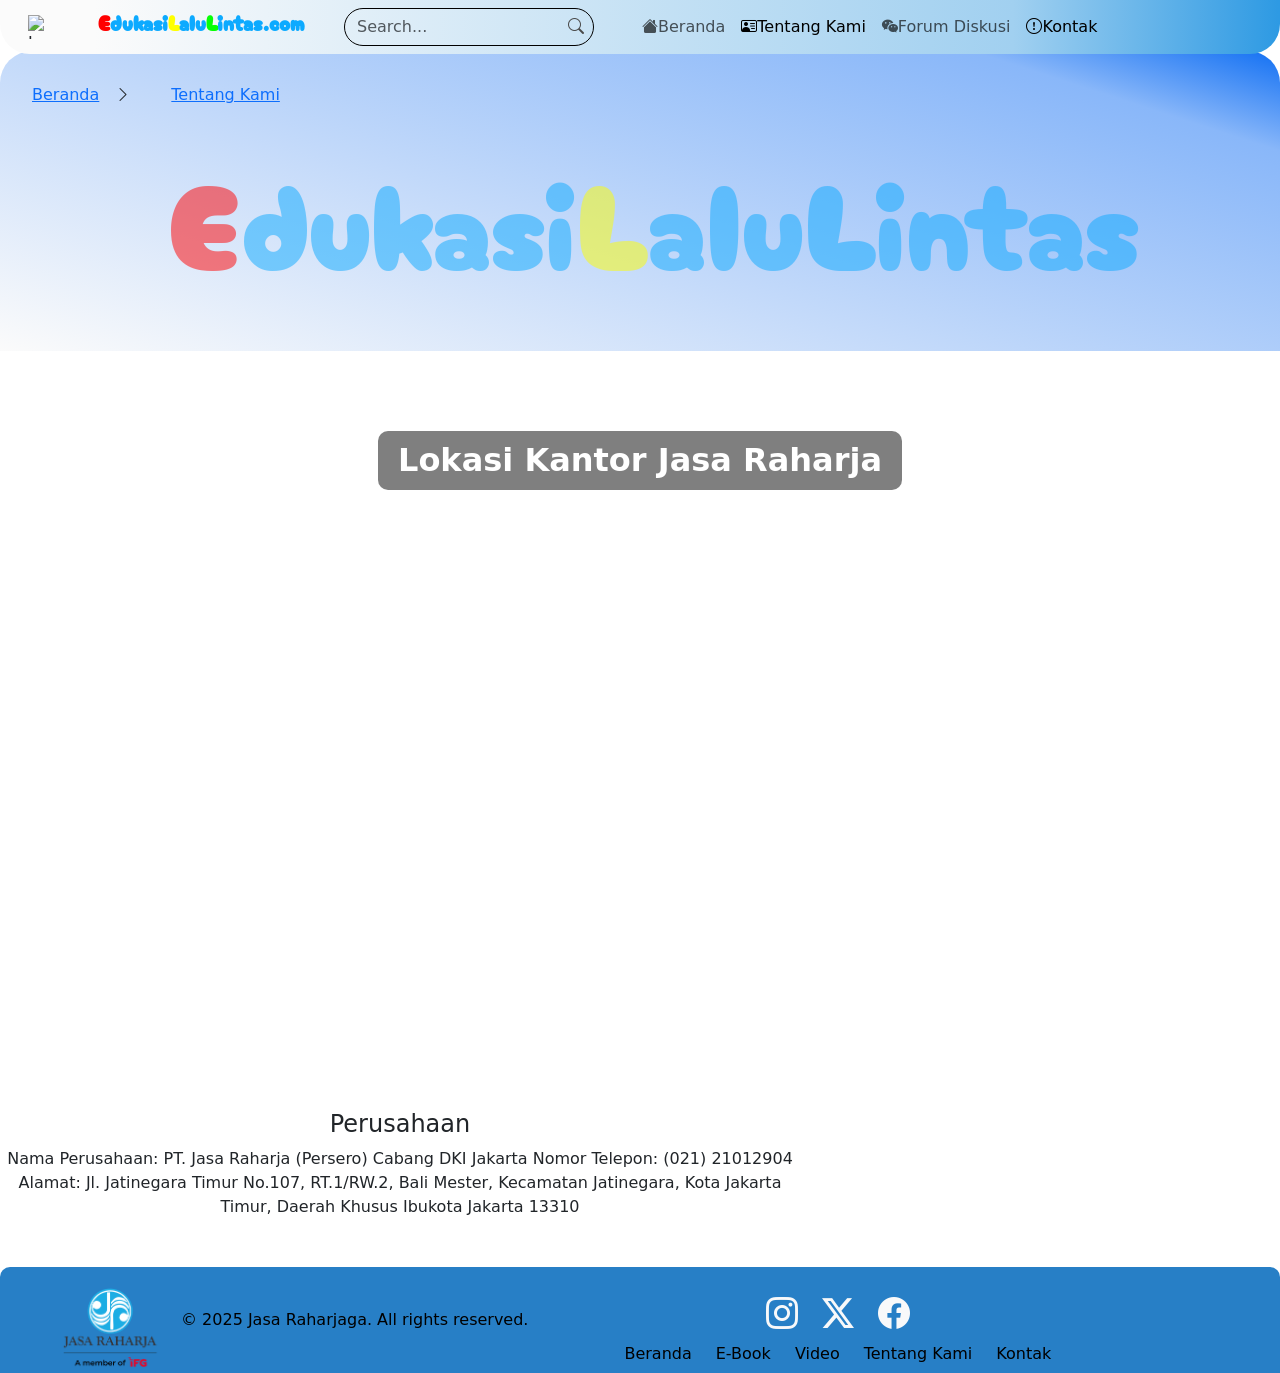
==== Kontak.html @ 4a332c79 "update ke-2 belom fix" ====
<!DOCTYPE html>
<html lang="en">
<head>
    <meta charset="UTF-8">
    <meta name="viewport" content="width=device-width, initial-scale=1.0">
    <title>Jasa Raharja</title>

    
        <!-- This is my CSS -->
    <link rel="stylesheet" href="Asset/CSS/navbar.css">
    <link rel="stylesheet" href="Asset/CSS/header.css">
    <link rel="stylesheet" href="Asset/CSS/footer.css">
    <link rel="stylesheet" href="Asset/CSS/kontak.css">

    <!-- This is Boostrap -->
    <link href="https://cdn.jsdelivr.net/npm/bootstrap@5.3.8/dist/css/bootstrap.min.css" rel="stylesheet" integrity="sha384-sRIl4kxILFvY47J16cr9ZwB07vP4J8+LH7qKQnuqkuIAvNWLzeN8tE5YBujZqJLB" crossorigin="anonymous">
    <link href="https://cdn.jsdelivr.net/npm/bootstrap-icons@1.11.3/font/bootstrap-icons.css" rel="stylesheet">

    <!-- This is font google -->
    <link rel="preconnect" href="https://fonts.googleapis.com">
    <link rel="preconnect" href="https://fonts.gstatic.com" crossorigin>
    <link href="https://fonts.googleapis.com/css2?family=Arimo:wght@700&family=Cherry+Bomb+One&family=DM+Serif+Display:ital@0;1&family=Rubik+Mono+One&display=swap" rel="stylesheet">
</head>
<body>

    <!-- This is navbar -->
     <nav class="navbar navbar-expand-lg  p-3 fixed-top">
  <div class="container-fluid">
    <button class="navbar-toggler" type="button" data-bs-toggle="collapse" data-bs-target="#navbarTogglerDemo03" aria-controls="navbarTogglerDemo03" aria-expanded="false" aria-label="Toggle navigation">
      <span class="navbar-toggler-icon"></span>
    </button>
    <img src="" alt="Jasa Maharga Logo" width="30" height="24" />
    <h6 style="font-size: 20px; color: rgb(12, 170, 255);"><span style="color: red; font-family: 'Cherry Bomb One', system-ui;">E</span>dukasi<span style="color: yellow">L</span>alu<span style="color:rgb(6, 255, 6)">L</span>intas.com</h6>
      <div class="search-container">
    <input type="text" class="form-control search-input" style="border-radius: 20px; background-color: transparent; border: 1px solid black;" placeholder="Search...">
    <i class="bi bi-search search-icon"></i>
  </div>
    <div class="collapse navbar-collapse" id="navbarTogglerDemo03">
      <ul class="navbar-nav me-auto mb-2 mb-lg-0">
        <li class="nav-item">
          <a class="nav-link" href="index.html"><i class="bi bi-house-fill"></i>Beranda</a>
        </li>
        <li class="nav-item">
          <a class="nav-link active" href="Tentangkami.html"><i class="bi bi-person-vcard"></i>Tentang Kami</a>
        </li>
        <li class="nav-item">
          <a class="nav-link" href="ForumDiskusi.html"><i class="bi bi-wechat"></i>Forum Diskusi</a>
        </li>
        <li class="nav-item">
          <a class="nav-link active" aria-current="page" href="Kontak.html"><i class="bi bi-exclamation-circle"></i>Kontak</a>
        </li>
      </ul>
    </div>
  </div>
</nav>

<!-- end navbar -->
<!-- This is header -->
    <header>
        <div class="container-fluid d-flex p-2 rounded-top-5 mb-5">
            <p class="mt-4 mx-4"><a href="#Beranda">Beranda</a><span><i class="bi bi-chevron-right mx-3"></i></span></p>
            <p class="mt-4"><a href="#TentangKami" aria-disabled="true">Tentang Kami</a></p>
            <h5 class=" position-absolute" style="font-size: 120px; color: rgb(12, 170, 255); font-family: 'Cherry Bomb One', system-ui; margin-top: 5.5rem; margin-left: 10rem; opacity: 50%;"><span style="color: red; font-family: 'Cherry Bomb One', system-ui;">E</span>dukasi<span style="color: yellow">L</span>alu<span >L</span>intas</h5>
        </div>
    </header>

    <!-- end header -->
    <main>

        <!-- maps -->
    <div class="map-wrap d-flex justify-content-center mb-5 position-relative">
        <h2 class="position-absolute text-white fw-bold" style="margin-top: 2rem; background-color: rgba(0, 0, 0, 0.5); padding: 10px 20px; border-radius: 10px;">Lokasi Kantor Jasa Raharja</h2>
    <iframe src="https://www.google.com/maps/embed?pb=!1m18!1m12!1m3!1d3966.3013855352983!2d106.86559237399003!3d-6.223933993764119!2m3!1f0!2f0!3f0!3m2!1i1024!2i768!4f13.1!3m3!1m2!1s0x2e69f37853ab699f%3A0x178e1c4e01d774a9!2sPT%20Jasa%20Raharja%20Kanwil%20DKI%20Jakarta!5e0!3m2!1sid!2sid!4v1761192418624!5m2!1sid!2sid" width="1083px" height="663px" style="border:0;" allowfullscreen="true" loading="lazy" referrerpolicy="no-referrer-when-downgrade"></iframe>
    </div>
    <!-- end maps -->
    
    <div class="corporate  d-block text-center mb-5 justify-self-center" style="width: 50rem;">
        <h4>
            Perusahaan
        </h4>
        <p class="text-center">Nama Perusahaan: PT. Jasa Raharja (Persero) Cabang DKI Jakarta
Nomor Telepon: (021) 21012904
Alamat: Jl. Jatinegara Timur No.107, RT.1/RW.2, Bali Mester, Kecamatan Jatinegara, Kota Jakarta Timur, Daerah Khusus Ibukota Jakarta 13310</p>
    </div>
    </main>
    <Footer class="fixed-bottom position-relative">
        <div class="container-fluid px-2 d-flex align-content-center">

            <div class="copyright mx-5 ">
                <img src="Asset/Foto/logo jasa raharja.png" alt="logo jasa maharga">
            <p>&copy; 2025 Jasa Raharjaga. All rights reserved.</p>
        </div>
        <div class="inline-block justify-self-center mx-5 ">
            <div class="social-media mb-1 d-flex justify-content-center gap-4">
                <a href="#" class="text-light" style="font-size: 2rem;"><i class="bi bi-instagram"></i></a>
                <a href="#" class="text-light" style="font-size: 2rem;"><i class="bi bi-twitter-x"></i></a>
                <a href="#" class="text-light" style="font-size: 2rem;"><i class="bi bi-facebook"></i></a>
            </div>
            <div class="navigation d-flex justify-content-center gap-4">
                <a href="#">Beranda</a>
                <a href="#">E-Book</a>
                <a href="#">Video</a>
                <a href="#">Tentang Kami</a>
                <a href="#">Kontak</a>
            </div>
        </div>
    </div>
    <div class="" style=" width: auto; background: #0000;"></div>
    </Footer>
    
</body>
</html>
---- Asset/CSS/navbar.css ----
nav{
    background:  linear-gradient(270deg, #2E9AE3 0.16%, #A1D0F0 20.84%, #FBFBFB 92.64%);
    display: flex;
    height: 3.4rem;
    border-bottom-left-radius: 30px;
    border-bottom-right-radius: 30px;
}
nav .container-fluid{
    gap: 2.5rem;
}
nav h6{
    font-weight: 700;
    font-family: "Cherry Bomb One", system-ui;
}

 .search-container {
      position: relative;
      width: 250px;
    }

    .search-input {
      border-radius: 20px;
      padding-right: 40px; /* ruang untuk ikon */
    }

    .search-icon {
      position: absolute;
      right: 10px;
      top: 50%;
      transform: translateY(-50%);
      color: #4a4a4a;
      cursor: pointer;
    }

    .search-input:focus {
      box-shadow: 0 0 5px #0d6efd;
      border-color: #0d6efd;
    }
---- Asset/CSS/header.css ----
header .container-fluid {
    background: #FBFBFB;
background: linear-gradient(18deg, rgba(251, 251, 251, 1) 0%, rgba(137, 183, 249, 1) 86%, rgba(18, 112, 243, 1) 100%);
height: 300px;
margin-top: 3.2rem;

}
---- Asset/CSS/footer.css ----
footer .container-fluid{
    background-color:#277FC6;
    height: 6.6rem;
    border-top-left-radius: 10px;
    border-top-right-radius: 10px;
    align-items: center;
    padding-top: 1rem;
}
footer img{
    height: 90px;
    width: 109px;
    margin-right: 1rem;
}
footer .copyright{
    display: flex;
    align-items: center;
    color: black
}
footer a{
    text-decoration: none;
    color: black;
}
footer .social-media{
    justify-content: center;

    gap: 1rem;
}
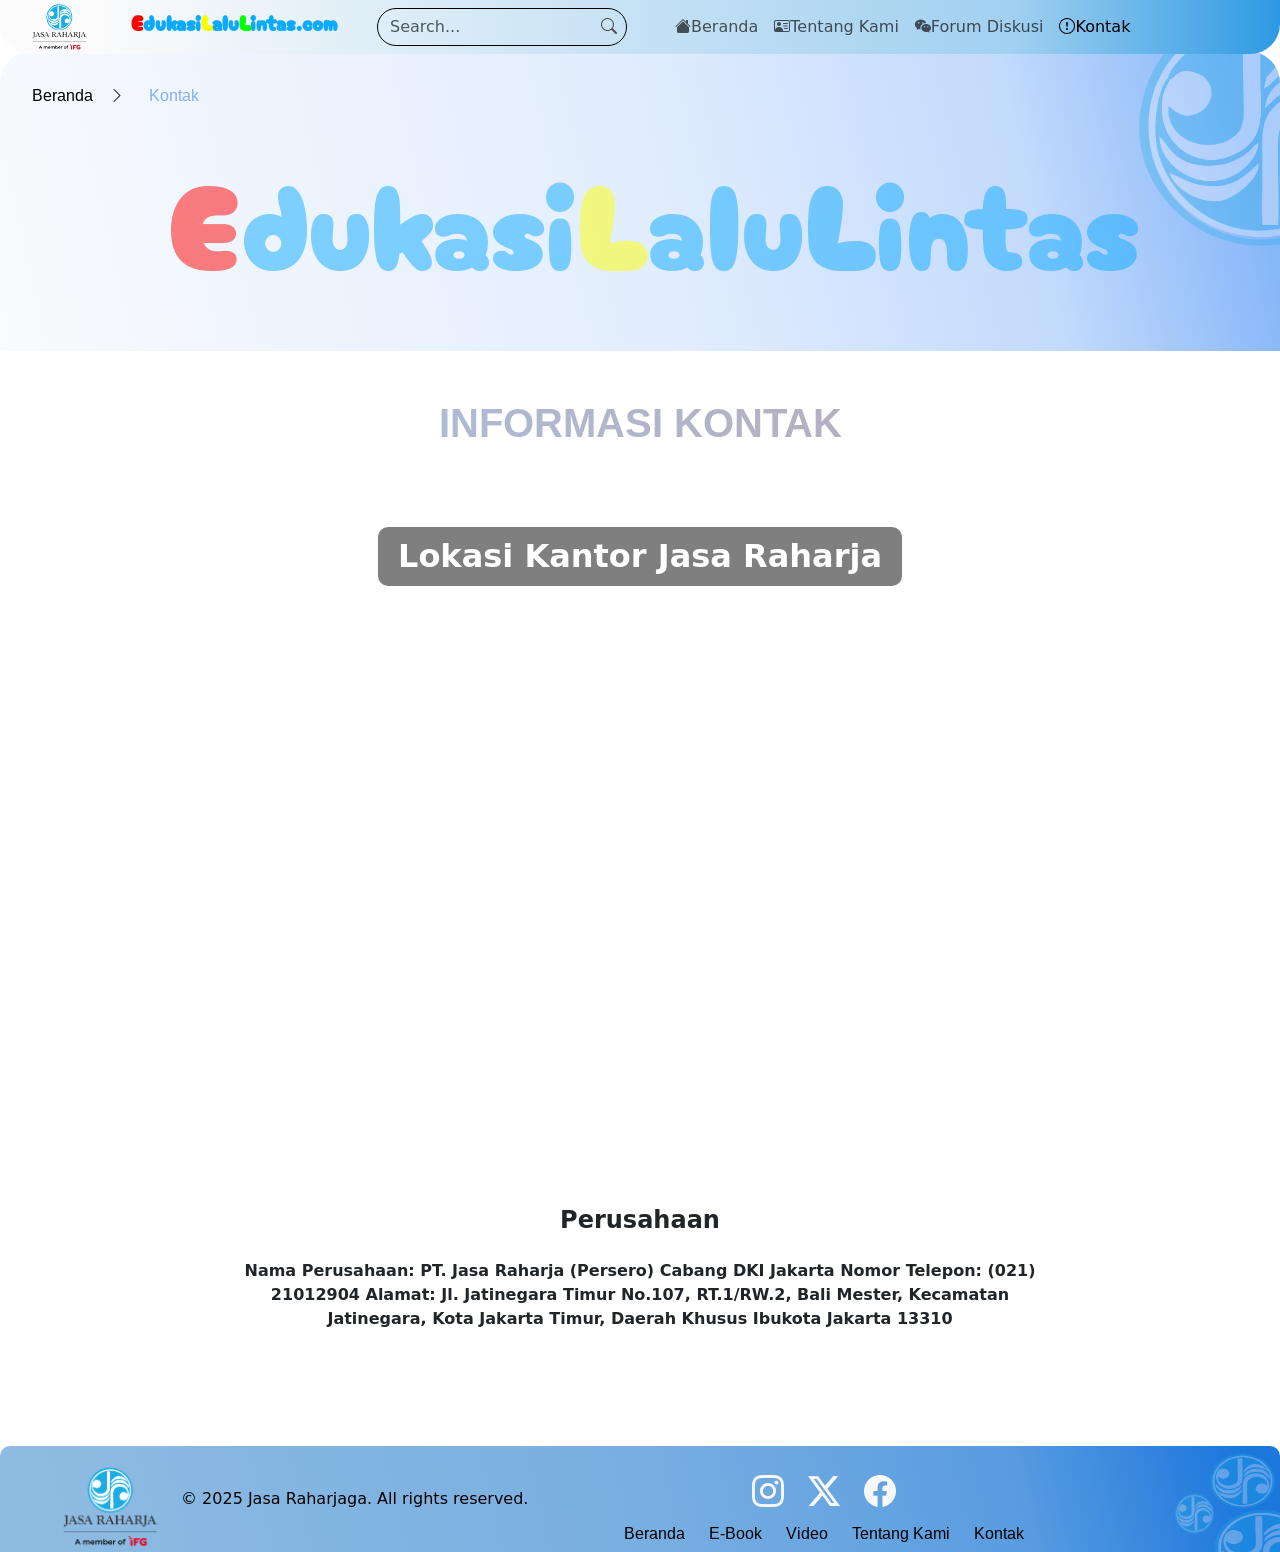
==== commit 5620b271: "ini updatean tapi gak tau di acc kaga nya wkwkw" ====
--- a/Kontak.html
+++ b/Kontak.html
@@ -29,7 +29,7 @@
     <button class="navbar-toggler" type="button" data-bs-toggle="collapse" data-bs-target="#navbarTogglerDemo03" aria-controls="navbarTogglerDemo03" aria-expanded="false" aria-label="Toggle navigation">
       <span class="navbar-toggler-icon"></span>
     </button>
-    <img src="" alt="Jasa Maharga Logo" width="30" height="24" />
+    <img src="Asset/Foto/logo jasa raharja.png" alt="Jasa raharja" width="63px" height="52px" />
     <h6 style="font-size: 20px; color: rgb(12, 170, 255);"><span style="color: red; font-family: 'Cherry Bomb One', system-ui;">E</span>dukasi<span style="color: yellow">L</span>alu<span style="color:rgb(6, 255, 6)">L</span>intas.com</h6>
       <div class="search-container">
     <input type="text" class="form-control search-input" style="border-radius: 20px; background-color: transparent; border: 1px solid black;" placeholder="Search...">
@@ -41,7 +41,7 @@
           <a class="nav-link" href="index.html"><i class="bi bi-house-fill"></i>Beranda</a>
         </li>
         <li class="nav-item">
-          <a class="nav-link active" href="Tentangkami.html"><i class="bi bi-person-vcard"></i>Tentang Kami</a>
+          <a class="nav-link" href="Tentangkami.html"><i class="bi bi-person-vcard"></i>Tentang Kami</a>
         </li>
         <li class="nav-item">
           <a class="nav-link" href="ForumDiskusi.html"><i class="bi bi-wechat"></i>Forum Diskusi</a>
@@ -56,17 +56,18 @@
 
 <!-- end navbar -->
 <!-- This is header -->
-    <header>
-        <div class="container-fluid d-flex p-2 rounded-top-5 mb-5">
-            <p class="mt-4 mx-4"><a href="#Beranda">Beranda</a><span><i class="bi bi-chevron-right mx-3"></i></span></p>
-            <p class="mt-4"><a href="#TentangKami" aria-disabled="true">Tentang Kami</a></p>
+   <header>
+      <div class="container-fluid d-flex p-2 rounded-top-5 mb-5">
+           <img src="Asset/Foto/logo jasa raharja2.png" class="position-absolute end-0 top-0" alt="" style="width: 252px; height: 245px; margin-right: -6.7rem; margin-top: -3rem; opacity: 30%;">
+            <p class="mt-4 mx-4"><a href="index.html">Beranda</a><span><i class="bi bi-chevron-right mx-3"></i></span></p>
+            <p class="mt-4"><a href="Kontak.html" class="active" aria-disabled="true" style="margin-left: -1rem;">Kontak</a></p>
             <h5 class=" position-absolute" style="font-size: 120px; color: rgb(12, 170, 255); font-family: 'Cherry Bomb One', system-ui; margin-top: 5.5rem; margin-left: 10rem; opacity: 50%;"><span style="color: red; font-family: 'Cherry Bomb One', system-ui;">E</span>dukasi<span style="color: yellow">L</span>alu<span >L</span>intas</h5>
         </div>
-    </header>
 
     <!-- end header -->
     <main>
-
+    <h1 class="text-center fw-bold mb-5 mt-5" style="font-family: 'Arimo',sans-serif; color:linear-gradient(90deg, #A4CCF4 -18.2%, #C19B9B 127.48%);
+background-clip: text;">INFORMASI KONTAK</h1>
         <!-- maps -->
     <div class="map-wrap d-flex justify-content-center mb-5 position-relative">
         <h2 class="position-absolute text-white fw-bold" style="margin-top: 2rem; background-color: rgba(0, 0, 0, 0.5); padding: 10px 20px; border-radius: 10px;">Lokasi Kantor Jasa Raharja</h2>
@@ -74,17 +75,24 @@
     </div>
     <!-- end maps -->
     
-    <div class="corporate  d-block text-center mb-5 justify-self-center" style="width: 50rem;">
-        <h4>
-            Perusahaan
-        </h4>
-        <p class="text-center">Nama Perusahaan: PT. Jasa Raharja (Persero) Cabang DKI Jakarta
-Nomor Telepon: (021) 21012904
-Alamat: Jl. Jatinegara Timur No.107, RT.1/RW.2, Bali Mester, Kecamatan Jatinegara, Kota Jakarta Timur, Daerah Khusus Ibukota Jakarta 13310</p>
-    </div>
+    <div class="corporate mb-5 d-flex justify-items-center">
+        <div class="d-block mx-auto text-center" style="max-width: 800px;">
+            <h4 class="mb-4 fw-bold">
+                Perusahaan
+            </h4>
+            <p class="text-center fw-bold">Nama Perusahaan: PT. Jasa Raharja (Persero) Cabang DKI Jakarta
+                Nomor Telepon: (021) 21012904
+                Alamat: Jl. Jatinegara Timur No.107, RT.1/RW.2, Bali Mester, Kecamatan Jatinegara, Kota Jakarta Timur, Daerah Khusus Ibukota Jakarta 13310</p>
+            </div>
+        </div>
     </main>
-    <Footer class="fixed-bottom position-relative">
+    <Footer class="fixed-bottom position-relative overflow-hidden">
         <div class="container-fluid px-2 d-flex align-content-center">
+          <div class="decoration d-flex position-absolute end-0">
+            <img src="Asset/Foto/logo jasa raharja2.png" alt="" style="width: 67px; height: 56px; margin-top: 1.5rem; margin-right: -6.4rem;" >
+            <img src="Asset/Foto/logo jasa raharja2.png" alt="" style="width: 41px; height: 41px; margin-top: 4rem; margin-right: -0.1rem;" >
+            <img src="Asset/Foto/logo jasa raharja2.png" alt="" style="width: 99px; height: 76px; aspect-ratio: 99/76; margin-top: 5rem; margin-right: -2rem;">
+          </div>
 
             <div class="copyright mx-5 ">
                 <img src="Asset/Foto/logo jasa raharja.png" alt="logo jasa maharga">
--- a/Asset/CSS/header.css
+++ b/Asset/CSS/header.css
@@ -1,7 +1,19 @@
 header .container-fluid {
-    background: #FBFBFB;
-background: linear-gradient(18deg, rgba(251, 251, 251, 1) 0%, rgba(137, 183, 249, 1) 86%, rgba(18, 112, 243, 1) 100%);
+overflow: hidden;
+position: relative;
+background: #FBFBFB;
+background: linear-gradient(77deg, rgba(251, 251, 251, 0.51) -8.08%, rgba(196, 219, 252, 0.51) 51.68%, rgba(137, 183, 249, 0.51) 78.93%, rgba(18, 112, 243, 0.51) 96.37%);
 height: 300px;
 margin-top: 3.2rem;
+}
 
-}+header a{
+    font-family: "Arimo",sans-serif;
+    color: black;
+    font-style:bold;
+    text-decoration: none;
+}
+header a.active,
+       a:hover{
+        color: rgba(18, 112, 243, 0.51);
+       }
--- a/Asset/CSS/footer.css
+++ b/Asset/CSS/footer.css
@@ -6,7 +6,11 @@
     align-items: center;
     padding-top: 1rem;
 }
-footer img{
+footer .decoration img{
+   opacity: 30%;
+
+}
+footer .copyright img{
     height: 90px;
     width: 109px;
     margin-right: 1rem;
--- a/Asset/CSS/kontak.css
+++ b/Asset/CSS/kontak.css
@@ -0,0 +1,6 @@
+h1{
+background: linear-gradient(90deg, #A4CCF4 -18.2%, #C19B9B 127.48%);
+background-clip: text;
+-webkit-background-clip: text;
+-webkit-text-fill-color: transparent;
+}
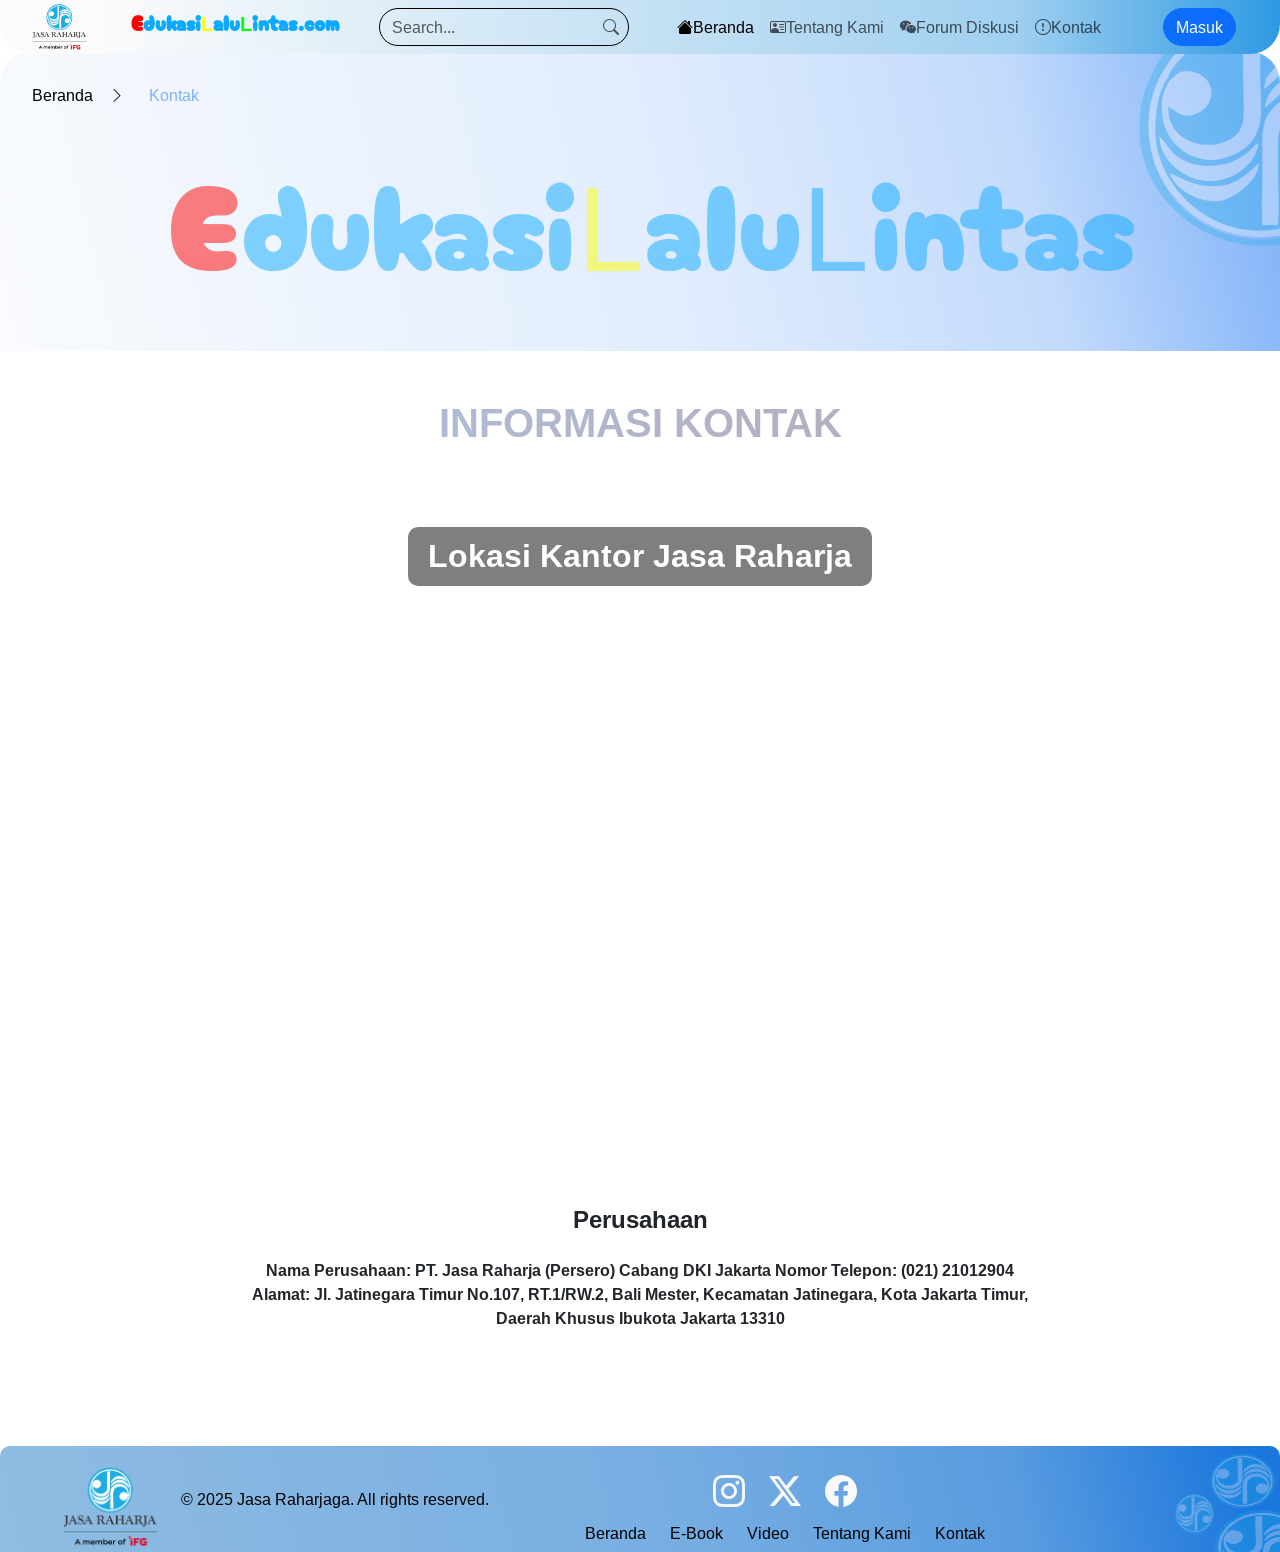
==== commit 72adafd3: "update register login dan ebook" ====
--- a/Kontak.html
+++ b/Kontak.html
@@ -24,7 +24,7 @@
 <body>
 
     <!-- This is navbar -->
-     <nav class="navbar navbar-expand-lg  p-3 fixed-top">
+      <nav class="navbar navbar-expand-lg  p-3 fixed-top">
   <div class="container-fluid">
     <button class="navbar-toggler" type="button" data-bs-toggle="collapse" data-bs-target="#navbarTogglerDemo03" aria-controls="navbarTogglerDemo03" aria-expanded="false" aria-label="Toggle navigation">
       <span class="navbar-toggler-icon"></span>
@@ -38,7 +38,7 @@
     <div class="collapse navbar-collapse" id="navbarTogglerDemo03">
       <ul class="navbar-nav me-auto mb-2 mb-lg-0">
         <li class="nav-item">
-          <a class="nav-link" href="index.html"><i class="bi bi-house-fill"></i>Beranda</a>
+          <a class="nav-link active" aria-current="page" href="index.html"><i class="bi bi-house-fill"></i>Beranda</a>
         </li>
         <li class="nav-item">
           <a class="nav-link" href="Tentangkami.html"><i class="bi bi-person-vcard"></i>Tentang Kami</a>
@@ -47,9 +47,11 @@
           <a class="nav-link" href="ForumDiskusi.html"><i class="bi bi-wechat"></i>Forum Diskusi</a>
         </li>
         <li class="nav-item">
-          <a class="nav-link active" aria-current="page" href="Kontak.html"><i class="bi bi-exclamation-circle"></i>Kontak</a>
+          <a class="nav-link" href="Kontak.html"><i class="bi bi-exclamation-circle"></i>Kontak</a>
         </li>
       </ul>
+      <button class="btn btn-primary mx-3" id="loginBtn" onclick="window.location.href='login.html'" style="border-radius: 2rem;">Masuk</button>
+      <button class="btn btn-primary mx-3" id="logoutBtn" onclick="logout()" style="border-radius: 2rem;">Keluar</button>
     </div>
   </div>
 </nav>
@@ -116,5 +118,8 @@
     <div class="" style=" width: auto; background: #0000;"></div>
     </Footer>
     
+    <!-- This is my JS -->
+    <script src="Asset/JS/LoginRegister.js"></script>
+    <!-- This is Boostrap JS -->
 </body>
 </html>
--- a/Asset/CSS/navbar.css
+++ b/Asset/CSS/navbar.css
@@ -1,3 +1,9 @@
+*{
+    margin: 0;
+    padding: 0;
+    box-sizing: border-box;
+    font-family: 'Arimo', sans-serif;
+}
 nav{
     background:  linear-gradient(270deg, #2E9AE3 0.16%, #A1D0F0 20.84%, #FBFBFB 92.64%);
     display: flex;
--- a/Asset/CSS/kontak.css
+++ b/Asset/CSS/kontak.css
@@ -1,3 +1,9 @@
+*{
+    margin: 0;
+    padding: 0;
+    box-sizing: border-box;
+    font-family: 'Arimo', sans-serif;
+}
 h1{
 background: linear-gradient(90deg, #A4CCF4 -18.2%, #C19B9B 127.48%);
 background-clip: text;
